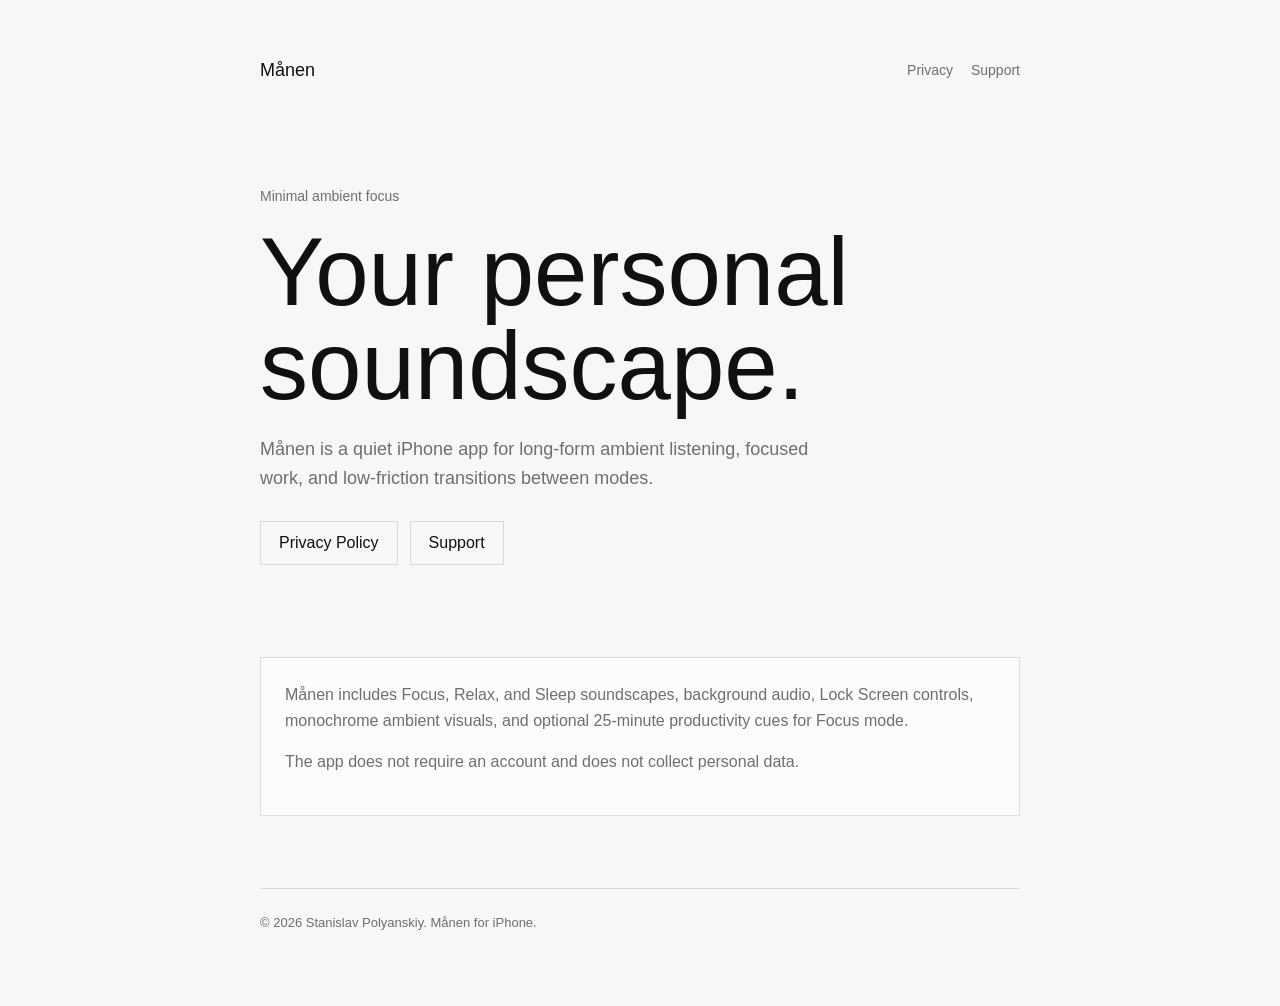
==== site/index.html @ 832b0e37 "Add GitHub Pages privacy and support pages" ====
<!doctype html>
<html lang="en">
  <head>
    <meta charset="utf-8">
    <meta name="viewport" content="width=device-width, initial-scale=1">
    <title>Månen</title>
    <meta name="description" content="Månen is a minimal ambient soundscape app for focused work.">
    <link rel="stylesheet" href="./styles.css">
  </head>
  <body>
    <main class="shell">
      <header class="top">
        <a class="brand" href="./">Månen</a>
        <nav class="nav" aria-label="Main navigation">
          <a href="./privacy/">Privacy</a>
          <a href="./support/">Support</a>
        </nav>
      </header>

      <section class="hero">
        <p class="eyebrow">Minimal ambient focus</p>
        <h1>Your personal soundscape.</h1>
        <p class="lead">Månen is a quiet iPhone app for long-form ambient listening, focused work, and low-friction transitions between modes.</p>
        <div class="links">
          <a class="button" href="./privacy/">Privacy Policy</a>
          <a class="button" href="./support/">Support</a>
        </div>
      </section>

      <section class="panel" aria-label="About Månen">
        <p>Månen includes Focus, Relax, and Sleep soundscapes, background audio, Lock Screen controls, monochrome ambient visuals, and optional 25-minute productivity cues for Focus mode.</p>
        <p>The app does not require an account and does not collect personal data.</p>
      </section>

      <footer class="footer">
        © 2026 Stanislav Polyanskiy. Månen for iPhone.
      </footer>
    </main>
  </body>
</html>
---- site/styles.css ----
:root {
  color-scheme: light dark;
  --bg: #f7f7f5;
  --fg: #101010;
  --muted: #6f6f6f;
  --line: rgba(0, 0, 0, 0.12);
  --panel: rgba(255, 255, 255, 0.64);
}

@media (prefers-color-scheme: dark) {
  :root {
    --bg: #050505;
    --fg: #f4f4f0;
    --muted: #9a9a9a;
    --line: rgba(255, 255, 255, 0.14);
    --panel: rgba(255, 255, 255, 0.06);
  }
}

* {
  box-sizing: border-box;
}

html {
  min-height: 100%;
  background: var(--bg);
}

body {
  margin: 0;
  min-height: 100%;
  color: var(--fg);
  font-family: Helvetica, Arial, sans-serif;
  letter-spacing: 0;
  line-height: 1.6;
}

.shell {
  width: min(760px, calc(100% - 40px));
  margin: 0 auto;
  padding: 56px 0 72px;
}

.top {
  display: flex;
  justify-content: space-between;
  gap: 20px;
  align-items: center;
  padding-bottom: 44px;
}

.brand {
  color: var(--fg);
  text-decoration: none;
  font-size: 18px;
  font-weight: 400;
}

.nav {
  display: flex;
  gap: 18px;
}

.nav a {
  color: var(--muted);
  font-size: 14px;
  text-decoration: none;
}

.nav a:hover {
  color: var(--fg);
}

.hero {
  padding: 56px 0 64px;
}

.eyebrow {
  margin: 0 0 18px;
  color: var(--muted);
  font-size: 14px;
}

h1 {
  margin: 0;
  max-width: 640px;
  font-size: clamp(48px, 10vw, 96px);
  font-weight: 300;
  line-height: 0.98;
}

h2 {
  margin: 48px 0 16px;
  font-size: 24px;
  font-weight: 400;
  line-height: 1.25;
}

h3 {
  margin: 28px 0 8px;
  font-size: 17px;
  font-weight: 400;
}

p, li {
  color: var(--muted);
  font-size: 16px;
}

p {
  margin: 0 0 16px;
}

ul {
  margin: 0 0 22px;
  padding-left: 20px;
}

.lead {
  max-width: 560px;
  margin-top: 22px;
  color: var(--muted);
  font-size: 18px;
}

.panel {
  margin-top: 28px;
  padding: 24px;
  border: 1px solid var(--line);
  background: var(--panel);
}

.links {
  display: flex;
  flex-wrap: wrap;
  gap: 12px;
  margin-top: 28px;
}

.button {
  display: inline-flex;
  min-height: 44px;
  align-items: center;
  justify-content: center;
  padding: 0 18px;
  border: 1px solid var(--line);
  color: var(--fg);
  text-decoration: none;
}

.footer {
  margin-top: 72px;
  padding-top: 24px;
  border-top: 1px solid var(--line);
  color: var(--muted);
  font-size: 13px;
}

@media (max-width: 560px) {
  .shell {
    width: min(100% - 28px, 760px);
    padding-top: 28px;
  }

  .top {
    align-items: flex-start;
    flex-direction: column;
    padding-bottom: 20px;
  }

  .hero {
    padding: 40px 0 48px;
  }
}
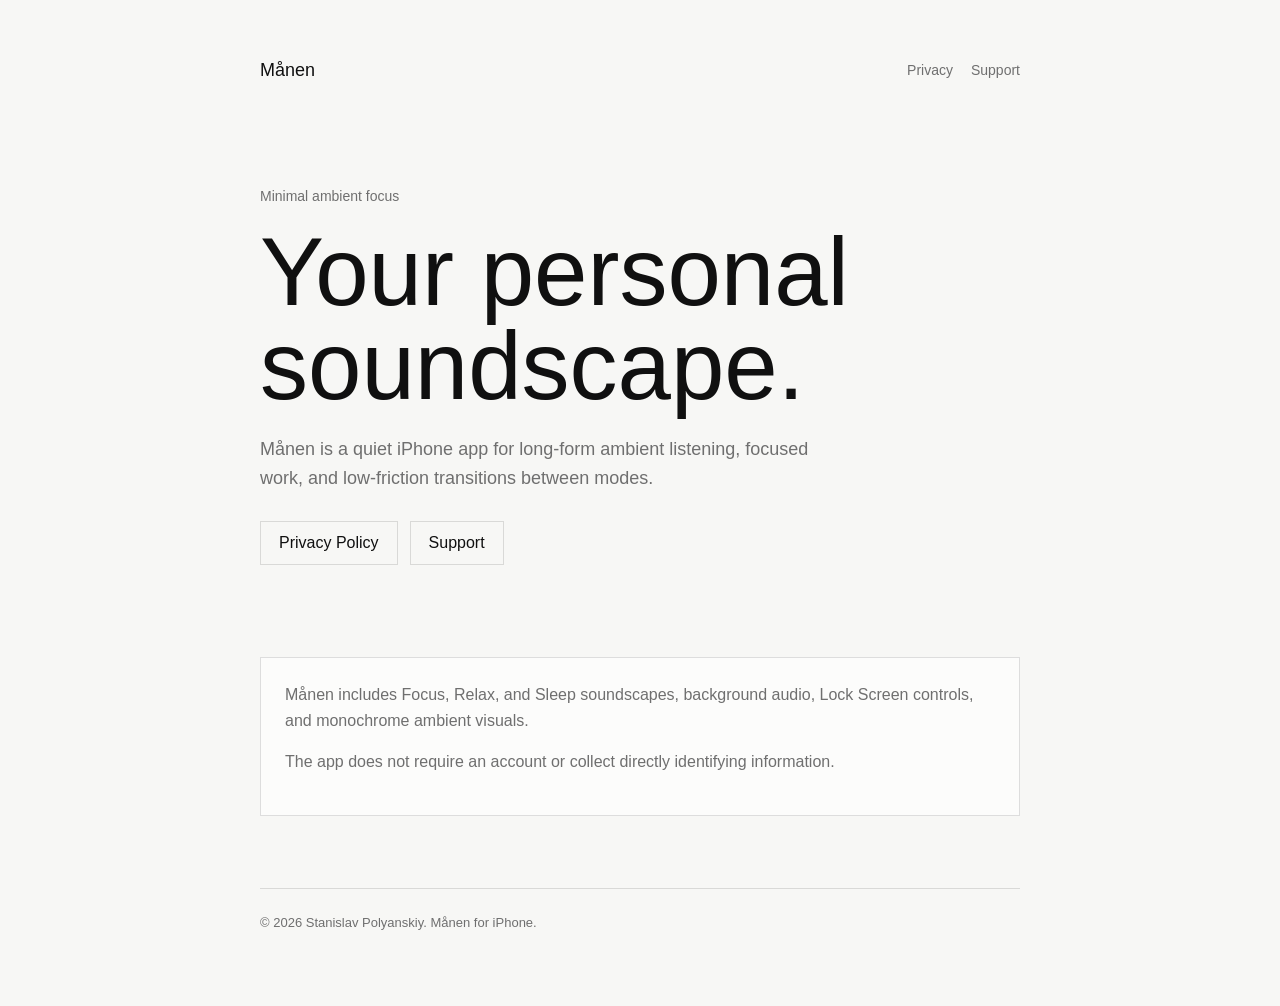
==== commit d53e0e04: "Remove productivity mode from store copy" ====
--- a/site/index.html
+++ b/site/index.html
@@ -28,8 +28,8 @@
       </section>
 
       <section class="panel" aria-label="About Månen">
-        <p>Månen includes Focus, Relax, and Sleep soundscapes, background audio, Lock Screen controls, monochrome ambient visuals, and optional 25-minute productivity cues for Focus mode.</p>
-        <p>The app does not require an account and does not collect personal data.</p>
+        <p>Månen includes Focus, Relax, and Sleep soundscapes, background audio, Lock Screen controls, and monochrome ambient visuals.</p>
+        <p>The app does not require an account or collect directly identifying information.</p>
       </section>
 
       <footer class="footer">
